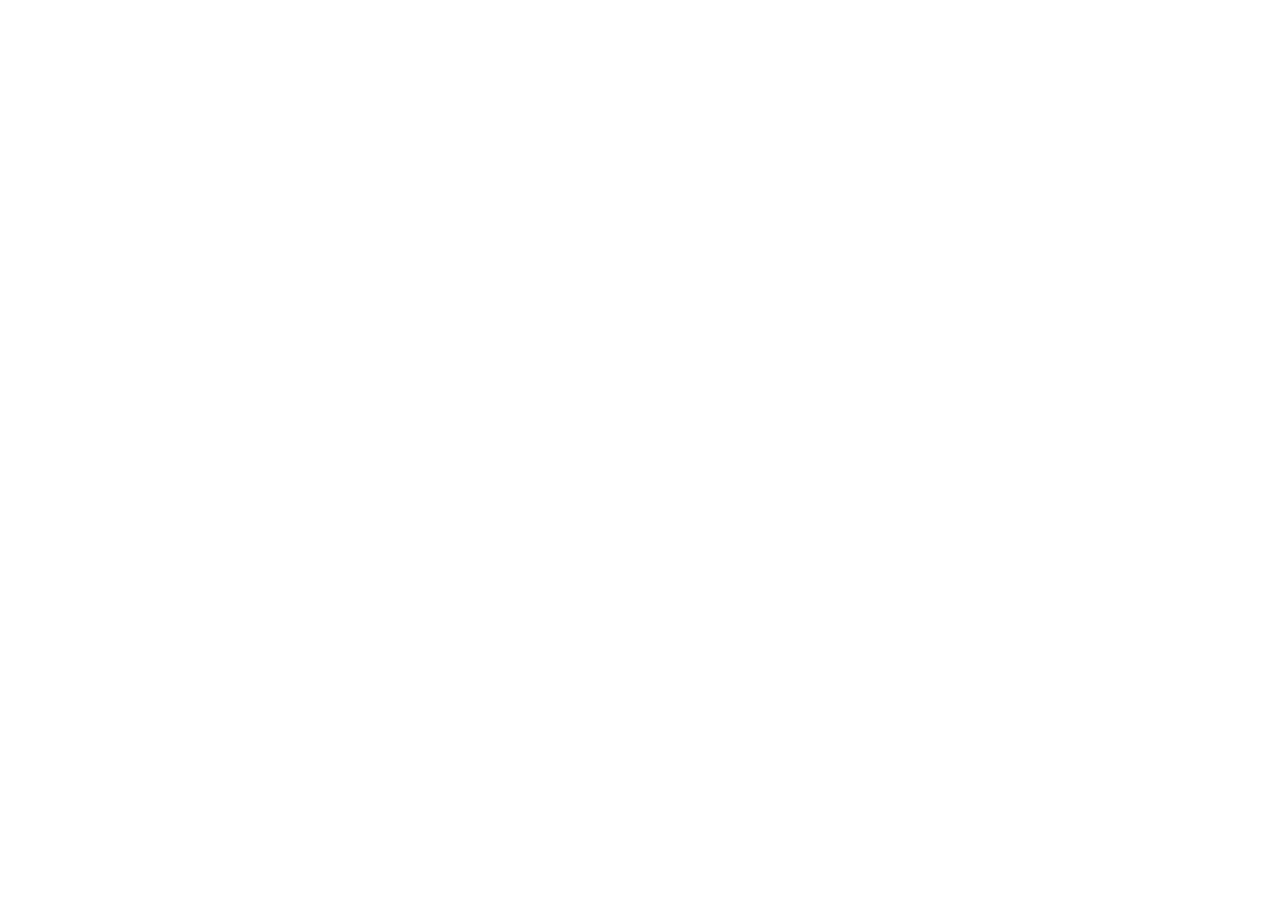
==== index.html @ b93e37bf "charts left + hosting" ====
<!doctype html>
<html lang="en">
  <head>
    <meta charset="UTF-8" />
    <meta name="viewport" content="width=device-width, initial-scale=1.0" />
    <link rel="stylesheet" href="static/style.css" />
    <title>GraphQL</title>
  </head>
  <body>
    <div id="app"></div>
  </body>
</html>
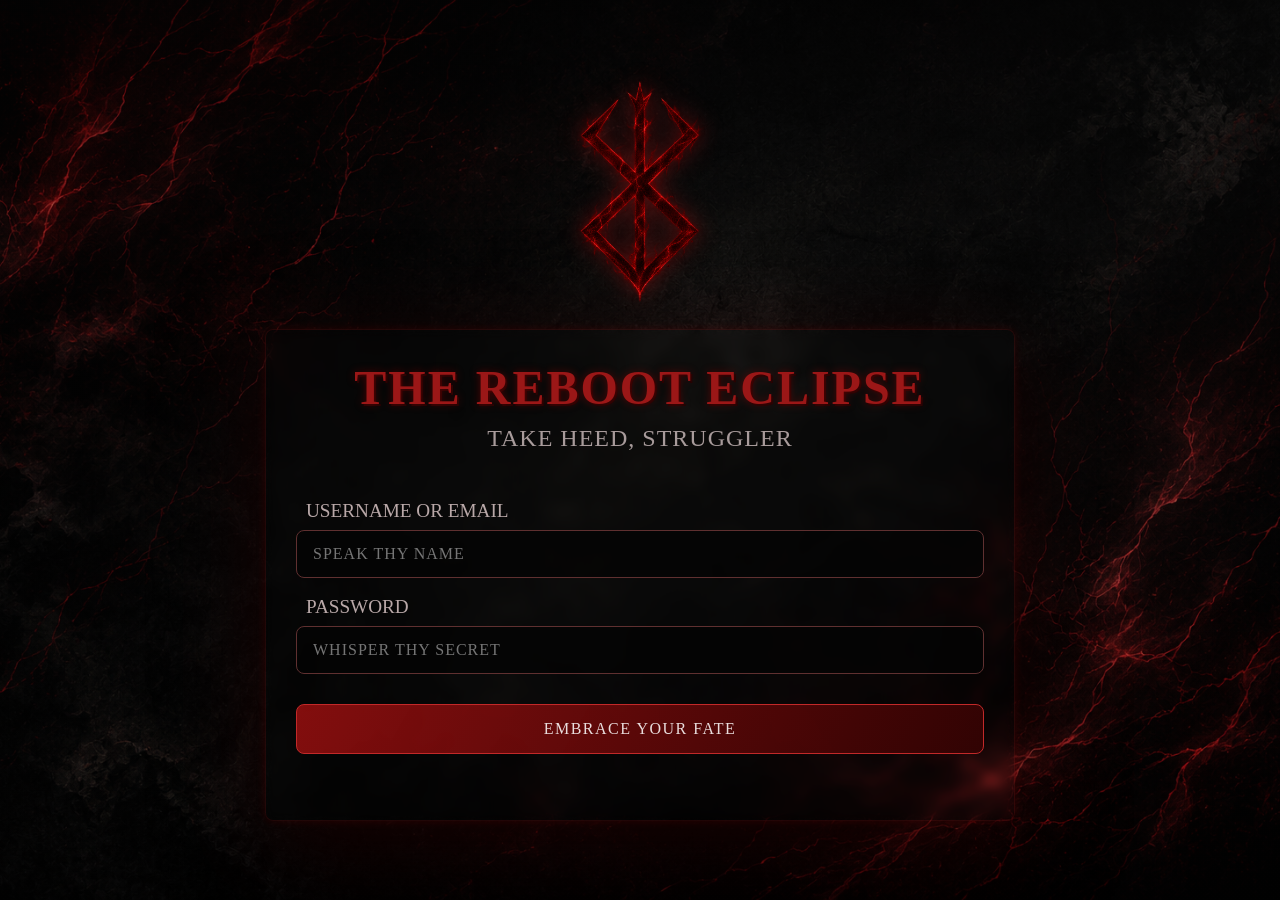
==== commit e07720f7: "logout icon" ====
--- a/index.html
+++ b/index.html
@@ -3,10 +3,41 @@
   <head>
     <meta charset="UTF-8" />
     <meta name="viewport" content="width=device-width, initial-scale=1.0" />
-    <link rel="stylesheet" href="static/style.css" />
-    <title>GraphQL</title>
+    <link rel="stylesheet" href="static/login.css" />
+    <link rel="icon" href="static/assets/favicon.png" />
+    <title>GraphQL - Login</title>
   </head>
   <body>
-    <div id="app"></div>
+    <img
+      class="brand-logo"
+      src="static/assets/bos-logo.png"
+      alt="Brand of Sacrifice"
+    />
+    <div class="login-container">
+      <h1>THE REBOOT ECLIPSE</h1>
+      <p id="subtitle">TAKE HEED, STRUGGLER</p>
+      <form id="login-form">
+        <label for="username-email">USERNAME OR EMAIL</label>
+        <input
+          id="username-email"
+          type="text"
+          placeholder="SPEAK THY NAME"
+          maxlength="100"
+          required
+        />
+        <label for="password">PASSWORD</label>
+        <input
+          id="password"
+          type="password"
+          placeholder="WHISPER THY SECRET"
+          maxlength="100"
+          required
+        />
+        <button type="submit" id="login-button">EMBRACE YOUR FATE</button>
+      </form>
+      <p id="error"></p>
+    </div>
+
+    <script type="module" src="js/auth.js"></script>
   </body>
 </html>
--- a/static/login.css
+++ b/static/login.css
@@ -0,0 +1,133 @@
+* {
+  box-sizing: border-box;
+}
+
+body {
+  display: flex;
+  flex-direction: column;
+  align-items: center;
+  justify-content: center;
+  margin: 0;
+  min-height: 100vh;
+  color: #d8d3d3e5;
+  background-image:
+    linear-gradient(rgba(5, 5, 5, 0.45), rgba(5, 5, 5, 0.223)),
+    url("/static/assets/background.png");
+  background-size: cover;
+  background-position: center;
+  background-repeat: no-repeat;
+  background-attachment: fixed;
+}
+
+.brand-logo {
+  object-fit: contain;
+  width: 150px;
+  height: auto;
+  margin-bottom: 25px;
+  filter: drop-shadow(0 0 11px rgba(150, 20, 20, 0.6));
+}
+
+.login-container {
+  width: min(750px, 90%);
+  padding: 30px;
+  border: 1px solid rgba(150, 20, 20, 0.2);
+  border-radius: 8px;
+  background: rgba(12, 12, 12, 0.1);
+  box-shadow:
+    0 0 10px rgba(145, 2, 2, 0.2),
+    0 20px 100px rgba(32, 0, 0, 0.7);
+  backdrop-filter: blur(6px);
+}
+
+.login-container h1 {
+  margin: 0;
+  text-align: center;
+  font-family: Impact;
+  font-size: clamp(2rem, 5vw, 3rem);
+  letter-spacing: 2px;
+  color: #9b1717;
+  text-shadow:
+    0 0 8px rgba(170, 0, 0, 0.45),
+    2px 2px 0 #220404;
+}
+
+#subtitle {
+  margin: 10px 0 30px 0;
+  text-align: center;
+  font-family: fantasy;
+  font-size: 1.5rem;
+  letter-spacing: 1px;
+  color: #a89b9b;
+}
+
+#login-form {
+  display: flex;
+  flex-direction: column;
+}
+
+#login-form label {
+  margin: 18px 0 8px 10px;
+  font-family: fantasy;
+  font-size: 1.2rem;
+  color: #b9a8a8;
+}
+
+#login-form input {
+  text-transform: uppercase;
+  width: 100%;
+  padding: 14px 16px;
+  font-family: Impact;
+  font-size: 1rem;
+  letter-spacing: 1px;
+  color: #e5dddd;
+  background: rgba(5, 5, 5, 0.752);
+  border: 1px solid #5f3030;
+  border-radius: 8px;
+  outline: red;
+  transition:
+    border-color 0.2s,
+    box-shadow 0.2s;
+}
+
+#login-form input:focus {
+  border-color: rgba(150, 20, 20, 0.2);
+  box-shadow:
+    0 0 0 2px rgba(181, 18, 18, 0.15),
+    0 0 12px rgba(181, 18, 18, 0.2);
+}
+
+#login-button {
+  margin-top: 30px;
+  padding: 15px;
+  font-family: Impact;
+  font-size: 1rem;
+  letter-spacing: 1.5px;
+  color: #e9dddd;
+  background: linear-gradient(120deg, #b01111bc, #310303);
+  border: 1px solid #c22929;
+  border-radius: 8px;
+  cursor: pointer;
+  transition:
+    transform 0.2s,
+    box-shadow 0.2s,
+    background 0.2s;
+}
+
+#login-button:hover {
+  transform: translateY(-2px);
+  background: linear-gradient(135deg, #b01111bc, #310303);
+  box-shadow: 0 0 18px rgba(180, 0, 0, 0.4);
+}
+
+#login-button:active {
+  transform: translateY(1px);
+}
+
+#error {
+  min-height: 20px;
+  margin: 16px 0 0;
+  text-align: center;
+  font-family: fantasy;
+  font-size: 0.9rem;
+  color: #d94343;
+}
